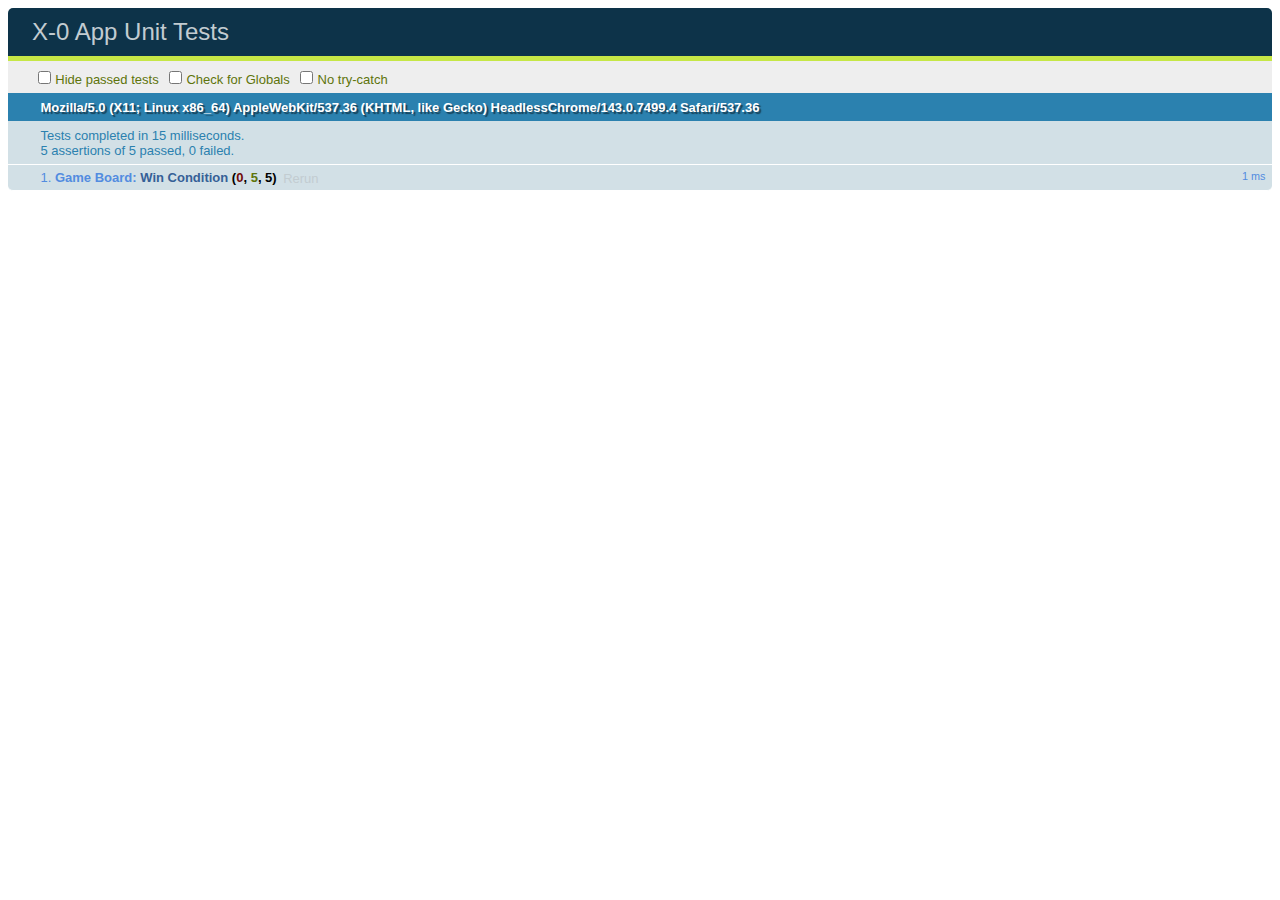
==== X0/X0App/X0App/Tests.html @ f7b7c178 "Add Project to repository" ====
﻿<!DOCTYPE html>
<html xmlns="http://www.w3.org/1999/xhtml">
<head>
    <title>X-0 App Unit Tests</title>

    <link href="css/qunit.css" rel="stylesheet" type="text/css" />

    <script src="Scripts/underscore.js" type="text/javascript"></script>
    <script src="Scripts/qunit.js" type="text/javascript"></script>
    <script src="Scripts/X0App.js" type="text/javascript"></script>
</head>
<body>

    <div id="qunit"></div>
    <div id="qunit-fixture"></div>

    <script src="Scripts/Tests.js" type="text/javascript"></script>

</body>
</html>
---- X0/X0App/X0App/css/qunit.css ----
﻿/**
 * QUnit v1.11.0 - A JavaScript Unit Testing Framework
 *
 * http://qunitjs.com
 *
 * Copyright 2012 jQuery Foundation and other contributors
 * Released under the MIT license.
 * http://jquery.org/license
 */

/** Font Family and Sizes */

#qunit-tests, #qunit-header, #qunit-banner, #qunit-testrunner-toolbar, #qunit-userAgent, #qunit-testresult {
	font-family: "Helvetica Neue Light", "HelveticaNeue-Light", "Helvetica Neue", Calibri, Helvetica, Arial, sans-serif;
}

#qunit-testrunner-toolbar, #qunit-userAgent, #qunit-testresult, #qunit-tests li { font-size: small; }
#qunit-tests { font-size: smaller; }


/** Resets */

#qunit-tests, #qunit-header, #qunit-banner, #qunit-userAgent, #qunit-testresult, #qunit-modulefilter {
	margin: 0;
	padding: 0;
}


/** Header */

#qunit-header {
	padding: 0.5em 0 0.5em 1em;

	color: #8699a4;
	background-color: #0d3349;

	font-size: 1.5em;
	line-height: 1em;
	font-weight: normal;

	border-radius: 5px 5px 0 0;
	-moz-border-radius: 5px 5px 0 0;
	-webkit-border-top-right-radius: 5px;
	-webkit-border-top-left-radius: 5px;
}

#qunit-header a {
	text-decoration: none;
	color: #c2ccd1;
}

#qunit-header a:hover,
#qunit-header a:focus {
	color: #fff;
}

#qunit-testrunner-toolbar label {
	display: inline-block;
	padding: 0 .5em 0 .1em;
}

#qunit-banner {
	height: 5px;
}

#qunit-testrunner-toolbar {
	padding: 0.5em 0 0.5em 2em;
	color: #5E740B;
	background-color: #eee;
	overflow: hidden;
}

#qunit-userAgent {
	padding: 0.5em 0 0.5em 2.5em;
	background-color: #2b81af;
	color: #fff;
	text-shadow: rgba(0, 0, 0, 0.5) 2px 2px 1px;
}

#qunit-modulefilter-container {
	float: right;
}

/** Tests: Pass/Fail */

#qunit-tests {
	list-style-position: inside;
}

#qunit-tests li {
	padding: 0.4em 0.5em 0.4em 2.5em;
	border-bottom: 1px solid #fff;
	list-style-position: inside;
}

#qunit-tests.hidepass li.pass, #qunit-tests.hidepass li.running  {
	display: none;
}

#qunit-tests li strong {
	cursor: pointer;
}

#qunit-tests li a {
	padding: 0.5em;
	color: #c2ccd1;
	text-decoration: none;
}
#qunit-tests li a:hover,
#qunit-tests li a:focus {
	color: #000;
}

#qunit-tests li .runtime {
	float: right;
	font-size: smaller;
}

.qunit-assert-list {
	margin-top: 0.5em;
	padding: 0.5em;

	background-color: #fff;

	border-radius: 5px;
	-moz-border-radius: 5px;
	-webkit-border-radius: 5px;
}

.qunit-collapsed {
	display: none;
}

#qunit-tests table {
	border-collapse: collapse;
	margin-top: .2em;
}

#qunit-tests th {
	text-align: right;
	vertical-align: top;
	padding: 0 .5em 0 0;
}

#qunit-tests td {
	vertical-align: top;
}

#qunit-tests pre {
	margin: 0;
	white-space: pre-wrap;
	word-wrap: break-word;
}

#qunit-tests del {
	background-color: #e0f2be;
	color: #374e0c;
	text-decoration: none;
}

#qunit-tests ins {
	background-color: #ffcaca;
	color: #500;
	text-decoration: none;
}

/*** Test Counts */

#qunit-tests b.counts                       { color: black; }
#qunit-tests b.passed                       { color: #5E740B; }
#qunit-tests b.failed                       { color: #710909; }

#qunit-tests li li {
	padding: 5px;
	background-color: #fff;
	border-bottom: none;
	list-style-position: inside;
}

/*** Passing Styles */

#qunit-tests li li.pass {
	color: #3c510c;
	background-color: #fff;
	border-left: 10px solid #C6E746;
}

#qunit-tests .pass                          { color: #528CE0; background-color: #D2E0E6; }
#qunit-tests .pass .test-name               { color: #366097; }

#qunit-tests .pass .test-actual,
#qunit-tests .pass .test-expected           { color: #999999; }

#qunit-banner.qunit-pass                    { background-color: #C6E746; }

/*** Failing Styles */

#qunit-tests li li.fail {
	color: #710909;
	background-color: #fff;
	border-left: 10px solid #EE5757;
	white-space: pre;
}

#qunit-tests > li:last-child {
	border-radius: 0 0 5px 5px;
	-moz-border-radius: 0 0 5px 5px;
	-webkit-border-bottom-right-radius: 5px;
	-webkit-border-bottom-left-radius: 5px;
}

#qunit-tests .fail                          { color: #000000; background-color: #EE5757; }
#qunit-tests .fail .test-name,
#qunit-tests .fail .module-name             { color: #000000; }

#qunit-tests .fail .test-actual             { color: #EE5757; }
#qunit-tests .fail .test-expected           { color: green;   }

#qunit-banner.qunit-fail                    { background-color: #EE5757; }


/** Result */

#qunit-testresult {
	padding: 0.5em 0.5em 0.5em 2.5em;

	color: #2b81af;
	background-color: #D2E0E6;

	border-bottom: 1px solid white;
}
#qunit-testresult .module-name {
	font-weight: bold;
}

/** Fixture */

#qunit-fixture {
	position: absolute;
	top: -10000px;
	left: -10000px;
	width: 1000px;
	height: 1000px;
}
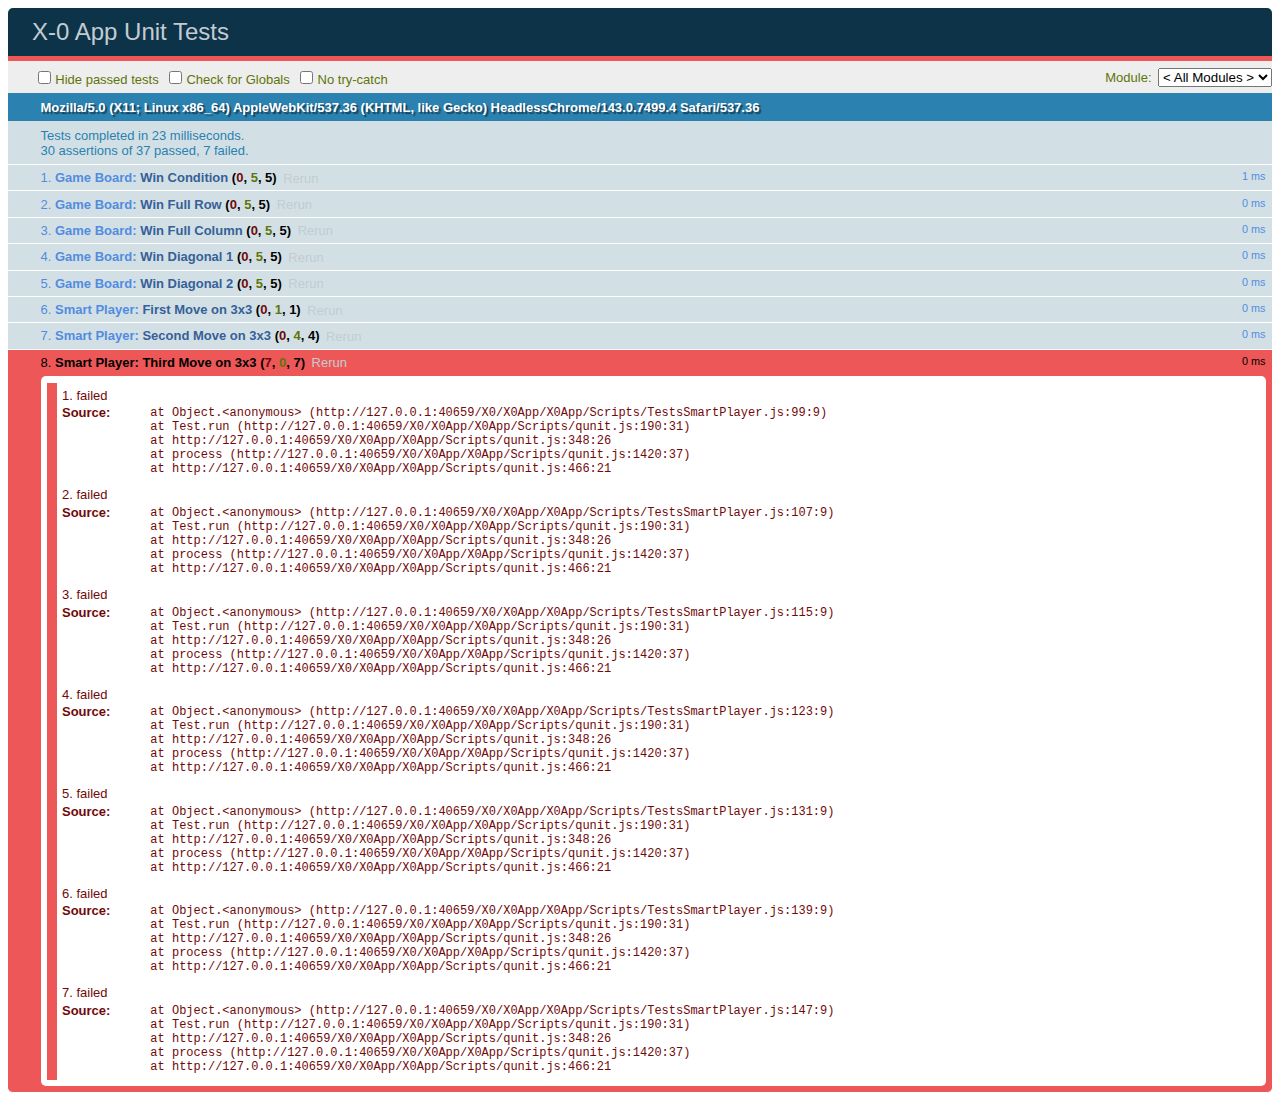
==== commit 3536910c: "Begin Smart Player" ====
--- a/X0/X0App/X0App/Tests.html
+++ b/X0/X0App/X0App/Tests.html
@@ -15,6 +15,7 @@
     <div id="qunit-fixture"></div>
 
     <script src="Scripts/Tests.js" type="text/javascript"></script>
+    <script src="Scripts/TestsSmartPlayer.js" type="text/javascript"></script>
 
 </body>
 </html>
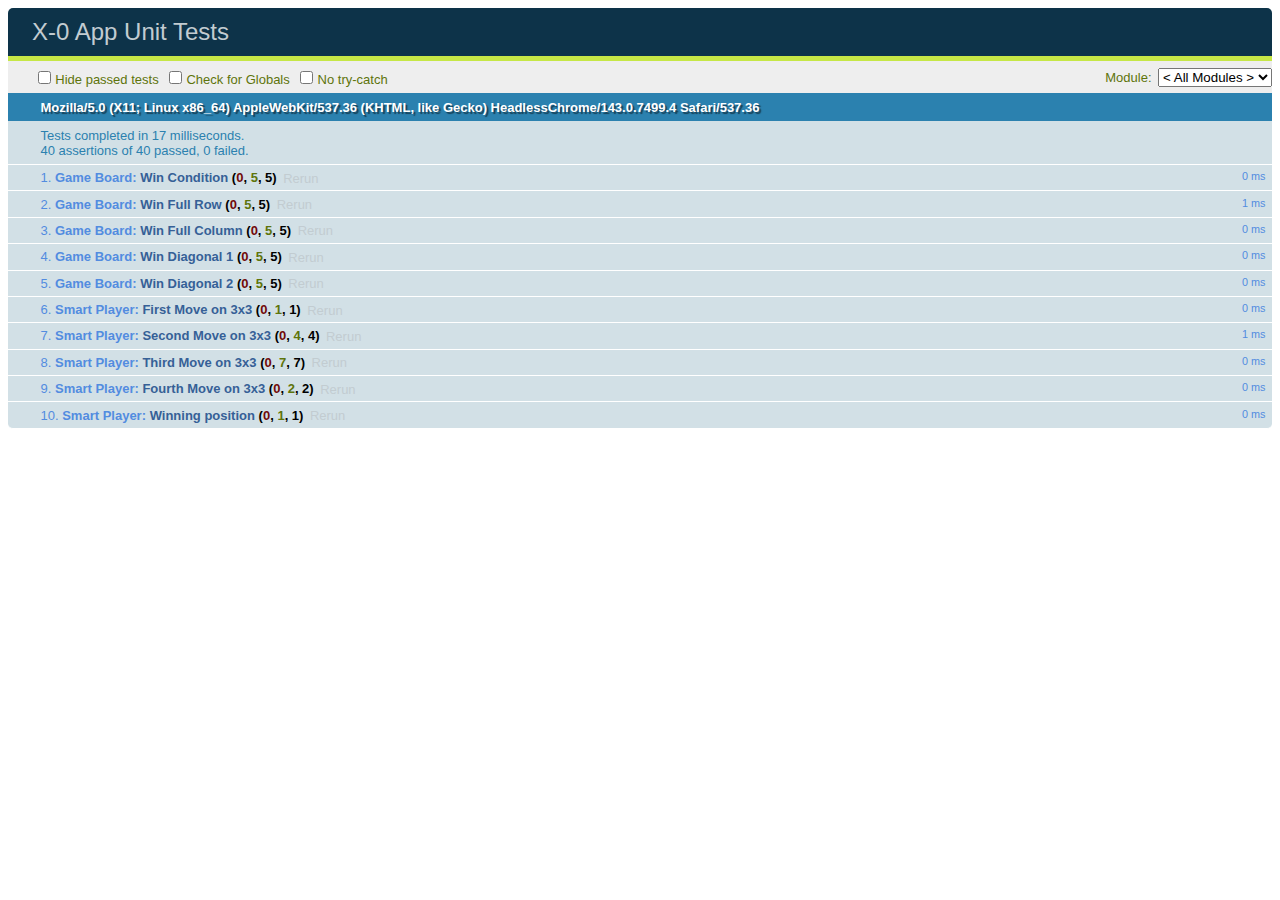
==== commit 2ada4649: "Smart Player" ====
--- a/X0/X0App/X0App/Tests.html
+++ b/X0/X0App/X0App/Tests.html
@@ -8,6 +8,7 @@
     <script src="Scripts/underscore.js" type="text/javascript"></script>
     <script src="Scripts/qunit.js" type="text/javascript"></script>
     <script src="Scripts/X0App.js" type="text/javascript"></script>
+    <script src="Scripts/SmartPlayer.js" type="text/javascript"></script>
 </head>
 <body>
 
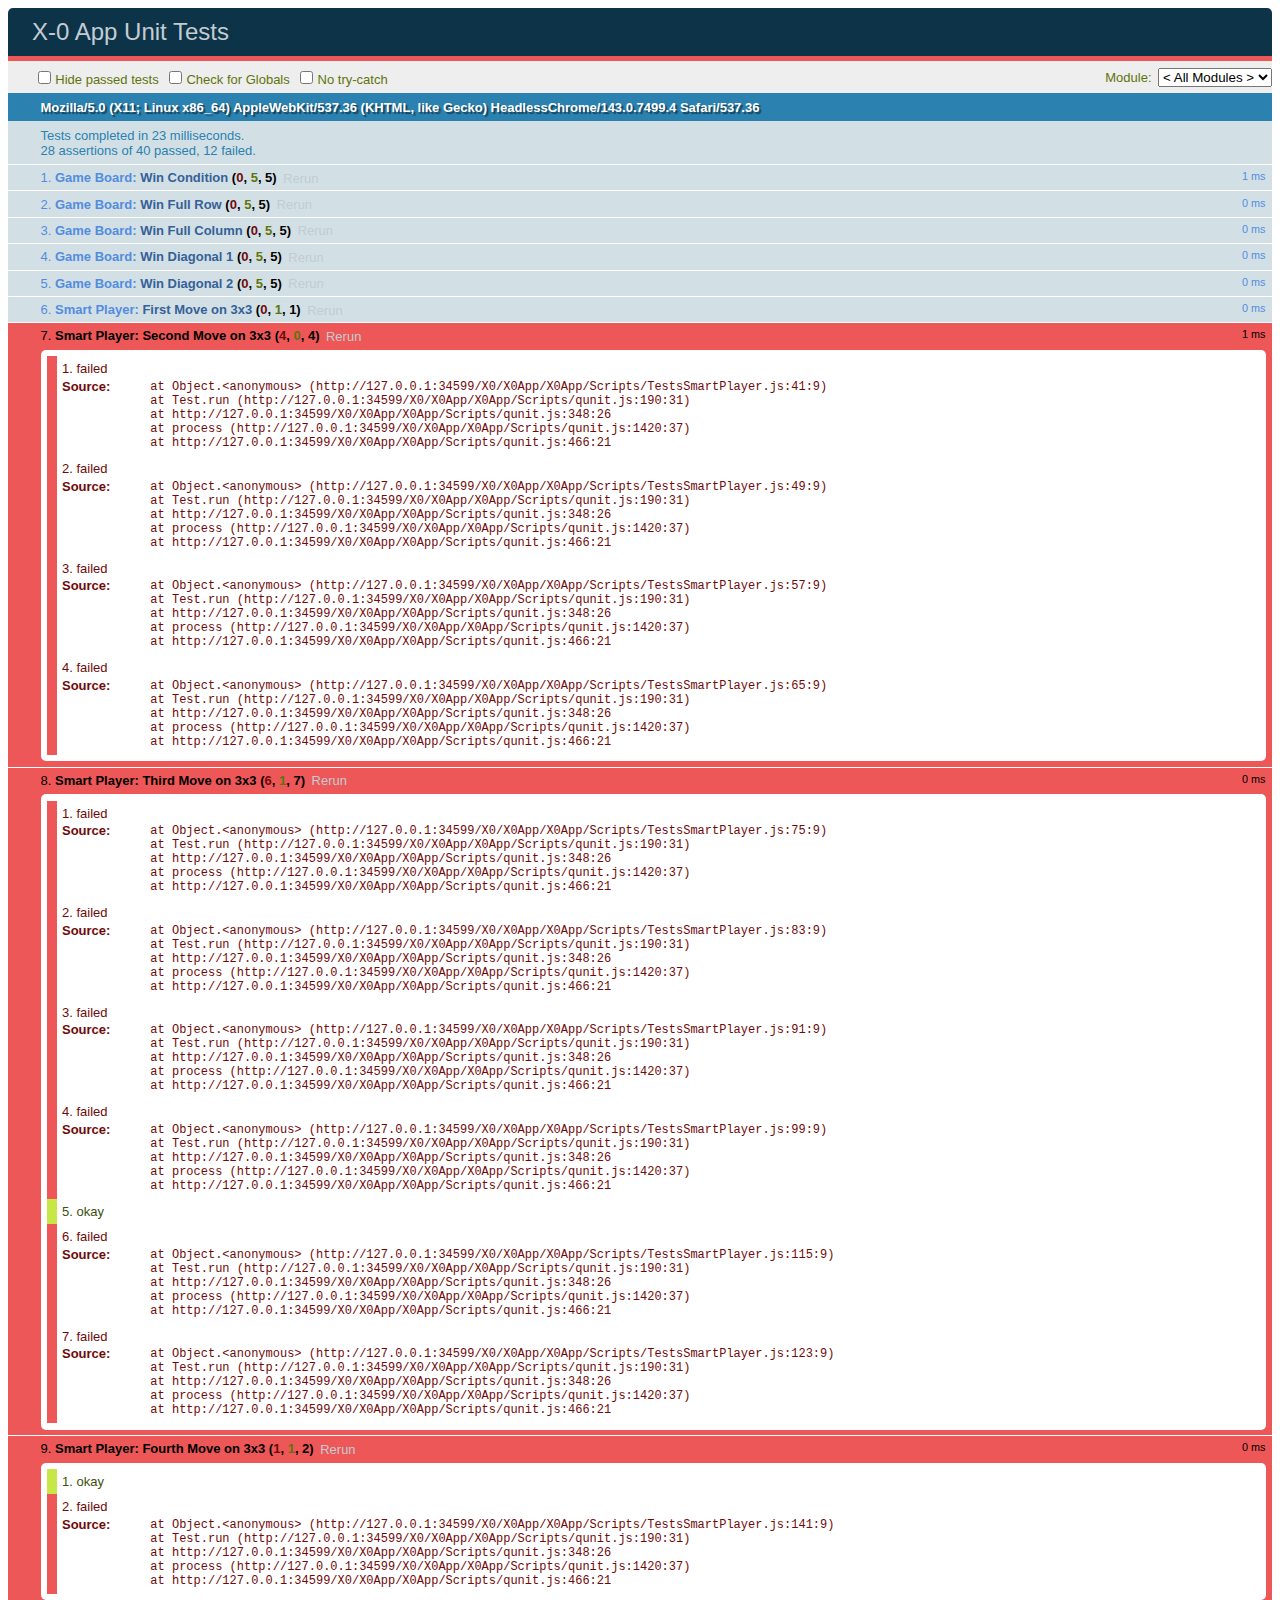
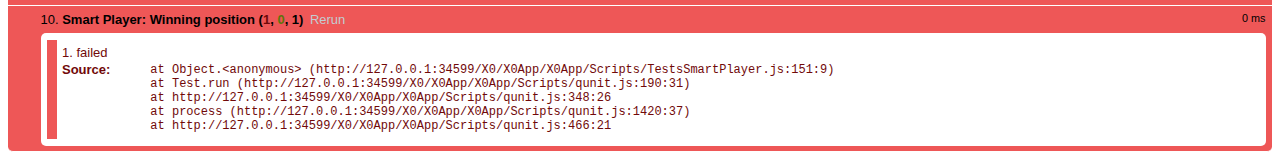
==== commit 030c0ff3: "Add Random Cell Player" ====
--- a/X0/X0App/X0App/Tests.html
+++ b/X0/X0App/X0App/Tests.html
@@ -9,6 +9,7 @@
     <script src="Scripts/qunit.js" type="text/javascript"></script>
     <script src="Scripts/X0App.js" type="text/javascript"></script>
     <script src="Scripts/SmartPlayer.js" type="text/javascript"></script>
+    <script src="Scripts/RandomCellPlayer.js" type="text/javascript"></script>
 </head>
 <body>
 
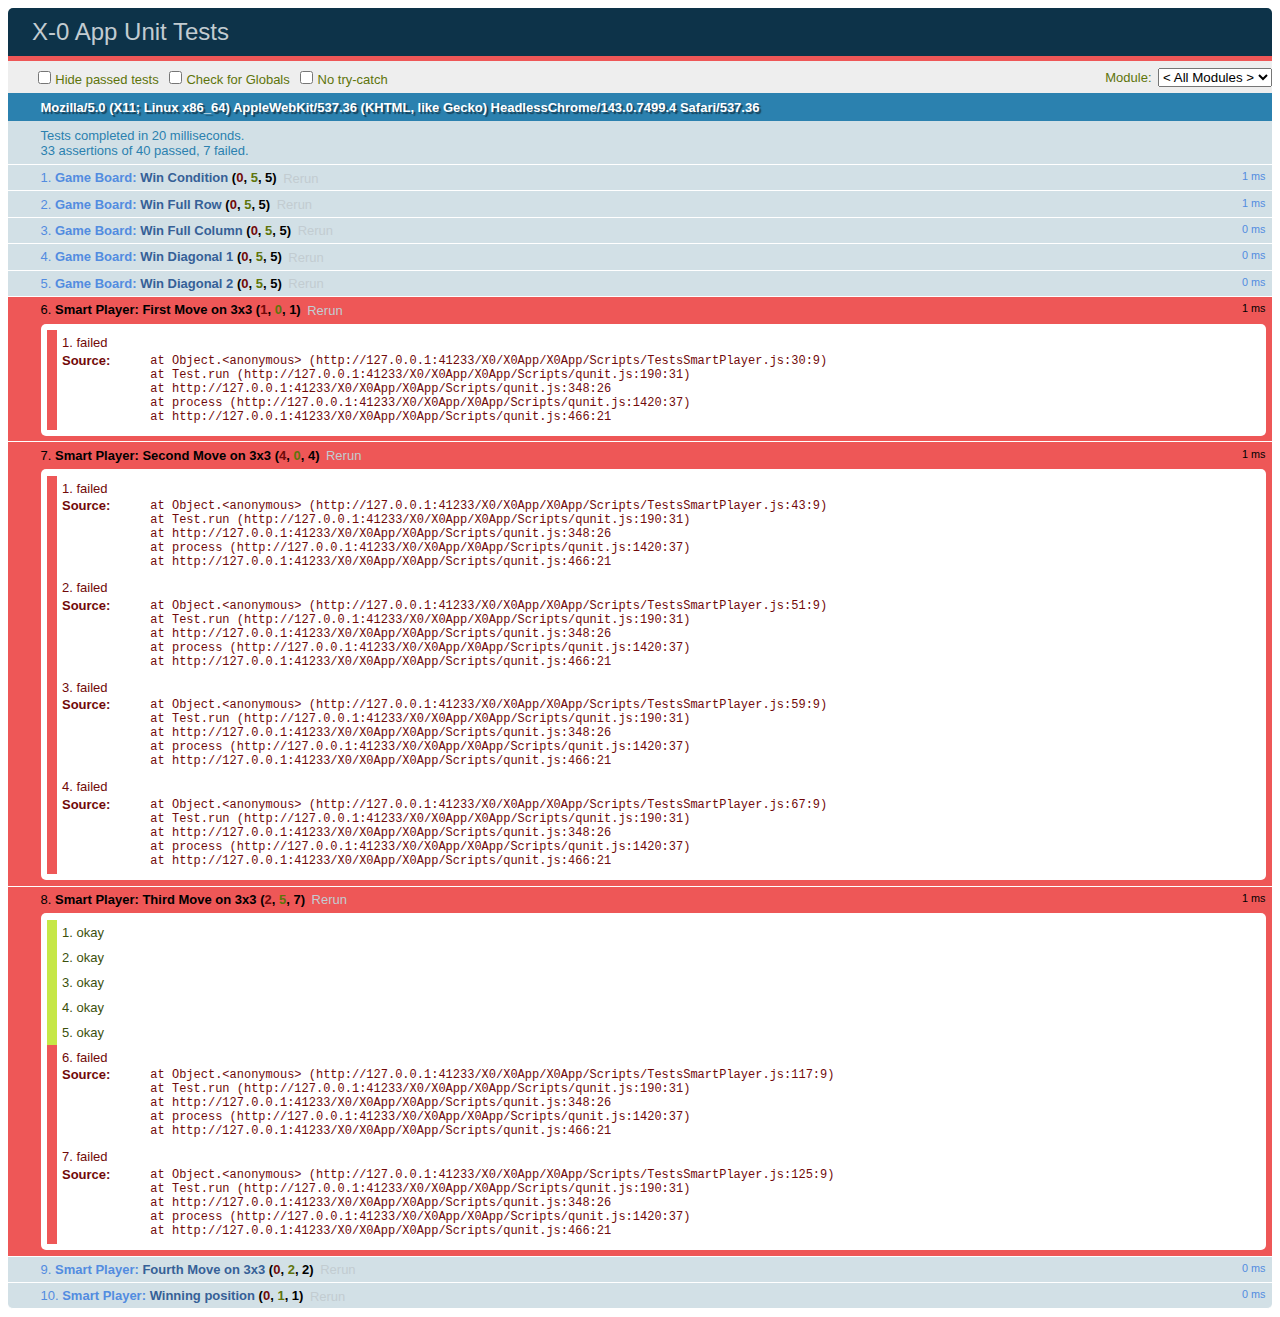
==== commit 1affaff9: "Add aggressive player" ====
--- a/X0/X0App/X0App/Tests.html
+++ b/X0/X0App/X0App/Tests.html
@@ -10,6 +10,7 @@
     <script src="Scripts/X0App.js" type="text/javascript"></script>
     <script src="Scripts/SmartPlayer.js" type="text/javascript"></script>
     <script src="Scripts/RandomCellPlayer.js" type="text/javascript"></script>
+    <script src="Scripts/AggressivePlayer.js" type="text/javascript"></script>
 </head>
 <body>
 
